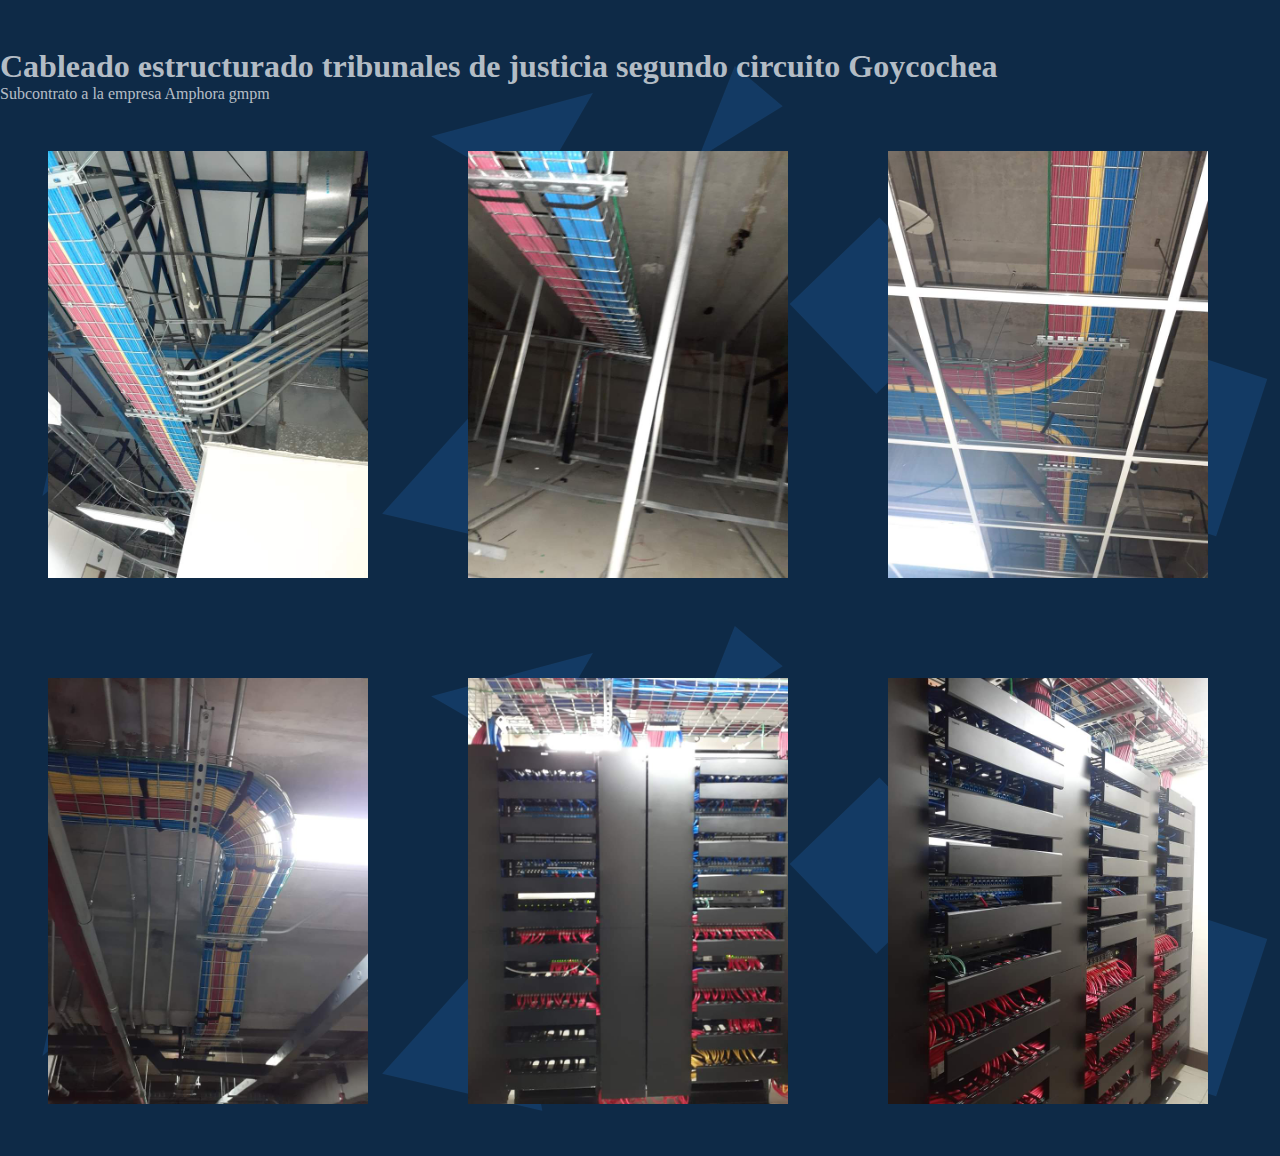
==== images-proyect-1.html @ cfe393d9 "first commit" ====
<!DOCTYPE html>
<html lang="en">
<head>
  <meta charset="UTF-8">
  <meta name="viewport" content="width=device-width, initial-scale=1.0">
  <title>Images</title>
  <!-- styles -->
  <link rel="stylesheet" href="styles-project-1.css">
  <!-- favicon -->
  <link rel="shortcut icon" href="assets/Logo_remaster.jpeg" type="image/logo_icon">
  <!-- bootstrap -->
  <link href="https://cdn.jsdelivr.net/npm/bootstrap@5.3.0-alpha1/dist/css/bootstrap.min.css" rel="stylesheet" integrity="sha384-GLhlTQ8iRABdZLl6O3oVMWSktQOp6b7In1Zl3/Jr59b6EGGoI1aFkw7cmDA6j6gD" crossorigin="anonymous">
</head>
<body class="main container-fluid">
  <div class="text-center d-flex flex-column  ">
    <h1>Cableado estructurado tribunales de justicia segundo circuito Goycochea</h1>
    <p>Subcontrato a la empresa Amphora gmpm</p>
    <div class=" mx-auto">
      <img class="img img-fluid img-thumbnail" src="/assets/structured-cabling/sc1.jpg" alt="image-1">
      <img class="img img-fluid img-thumbnail" src="/assets/structured-cabling/sc2.jpg" alt="image-2">
      <img class="img img-fluid img-thumbnail" src="/assets/structured-cabling/sc3.jpg" alt="image-3">
      <img class="img img-fluid img-thumbnail" src="/assets/structured-cabling/sc4.jpg" alt="image-4">
      <img class="img img-fluid img-thumbnail" src="/assets/structured-cabling/sc5.jpg" alt="image-5">
      <img class="img img-fluid img-thumbnail" src="/assets/structured-cabling/sc6.jpg" alt="image-6">
    </div>
  </div>
</body>
</html>
---- styles-project-1.css ----
*{
  box-sizing: border-box;
  padding: 0;
  margin: 0;
  color:#ffffffb4;
}

.container-fluid{
  background-image: url("data:image/svg+xml,%3csvg xmlns='http://www.w3.org/2000/svg' version='1.1' xmlns:xlink='http://www.w3.org/1999/xlink' xmlns:svgjs='http://svgjs.dev/svgjs' width='1440' height='560' preserveAspectRatio='none' viewBox='0 0 1440 560'%3e%3cg mask='url(%26quot%3b%23SvgjsMask1000%26quot%3b)' fill='none'%3e%3crect width='1440' height='560' x='0' y='0' fill='%230e2a47' data-darkreader-inline-fill='' style='--darkreader-inline-fill: %230b2239%3b'%3e%3c/rect%3e%3cpath d='M533.7344216647963 201.15018562564853L592.9244802417702 98.6299968673517 431.21423290649943 141.9601270486746z' fill='rgba(28%2c 83%2c 142%2c 0.4)' class='triangle-float3' data-darkreader-inline-fill='' style='--darkreader-inline-fill: rgba(22%2c 66%2c 114%2c 0.4)%3b'%3e%3c/path%3e%3cpath d='M508.08690587449564 379.89923658950846L382.1993771681733 519.4438286376685 542.2753276180363 556.4002737607336z' fill='rgba(28%2c 83%2c 142%2c 0.4)' class='triangle-float3' data-darkreader-inline-fill='' style='--darkreader-inline-fill: rgba(22%2c 66%2c 114%2c 0.4)%3b'%3e%3c/path%3e%3cpath d='M1220.06319004886 540.0998886939122L1271.135976134986 382.91401575896845 1113.9501032000423 331.84122967284225 1062.8773171139162 489.02710260778605z' fill='rgba(28%2c 83%2c 142%2c 0.4)' class='triangle-float2' data-darkreader-inline-fill='' style='--darkreader-inline-fill: rgba(22%2c 66%2c 114%2c 0.4)%3b'%3e%3c/path%3e%3cpath d='M786.6263574798724 110.13169579483784L738.7720067411617 69.9771277397576 702.4673300278967 161.83593787536358z' fill='rgba(28%2c 83%2c 142%2c 0.4)' class='triangle-float2' data-darkreader-inline-fill='' style='--darkreader-inline-fill: rgba(22%2c 66%2c 114%2c 0.4)%3b'%3e%3c/path%3e%3cpath d='M124.7151706016692 432.7866866177183L68.8128311425835 399.1971723252433 46.379729433413786 499.8454386601094z' fill='rgba(28%2c 83%2c 142%2c 0.4)' class='triangle-float2' data-darkreader-inline-fill='' style='--darkreader-inline-fill: rgba(22%2c 66%2c 114%2c 0.4)%3b'%3e%3c/path%3e%3cpath d='M789.7449123092679 309.60858956418133L876.2962714961025 399.2351457019243 965.9228276338454 312.68378651508976 879.3714684470109 223.0572303773468z' fill='rgba(28%2c 83%2c 142%2c 0.4)' class='triangle-float3' data-darkreader-inline-fill='' style='--darkreader-inline-fill: rgba(22%2c 66%2c 114%2c 0.4)%3b'%3e%3c/path%3e%3c/g%3e%3cdefs%3e%3cmask id='SvgjsMask1000'%3e%3crect width='1440' height='560' fill='white' data-darkreader-inline-fill='' style='--darkreader-inline-fill: %23181a1b%3b'%3e%3c/rect%3e%3c/mask%3e%3cstyle%3e %40keyframes float1 %7b 0%25%7btransform: translate(0%2c 0)%7d 50%25%7btransform: translate(-10px%2c 0)%7d 100%25%7btransform: translate(0%2c 0)%7d %7d .triangle-float1 %7b animation: float1 5s infinite%3b %7d %40keyframes float2 %7b 0%25%7btransform: translate(0%2c 0)%7d 50%25%7btransform: translate(-5px%2c -5px)%7d 100%25%7btransform: translate(0%2c 0)%7d %7d .triangle-float2 %7b animation: float2 4s infinite%3b %7d %40keyframes float3 %7b 0%25%7btransform: translate(0%2c 0)%7d 50%25%7btransform: translate(0%2c -10px)%7d 100%25%7btransform: translate(0%2c 0)%7d %7d .triangle-float3 %7b animation: float3 6s infinite%3b %7d %3c/style%3e%3cstyle class='darkreader darkreader--sync' media='screen'%3e%3c/style%3e%3c/defs%3e%3c/svg%3e");

}

.text-center{
  padding-top: 3rem;
}

.img{
  margin: 3rem;
  width: 20rem;
}


@media screen and (max-width: 700px){
  .img{
    width: 10rem;
    /* height: 55vh; */
  } 
}
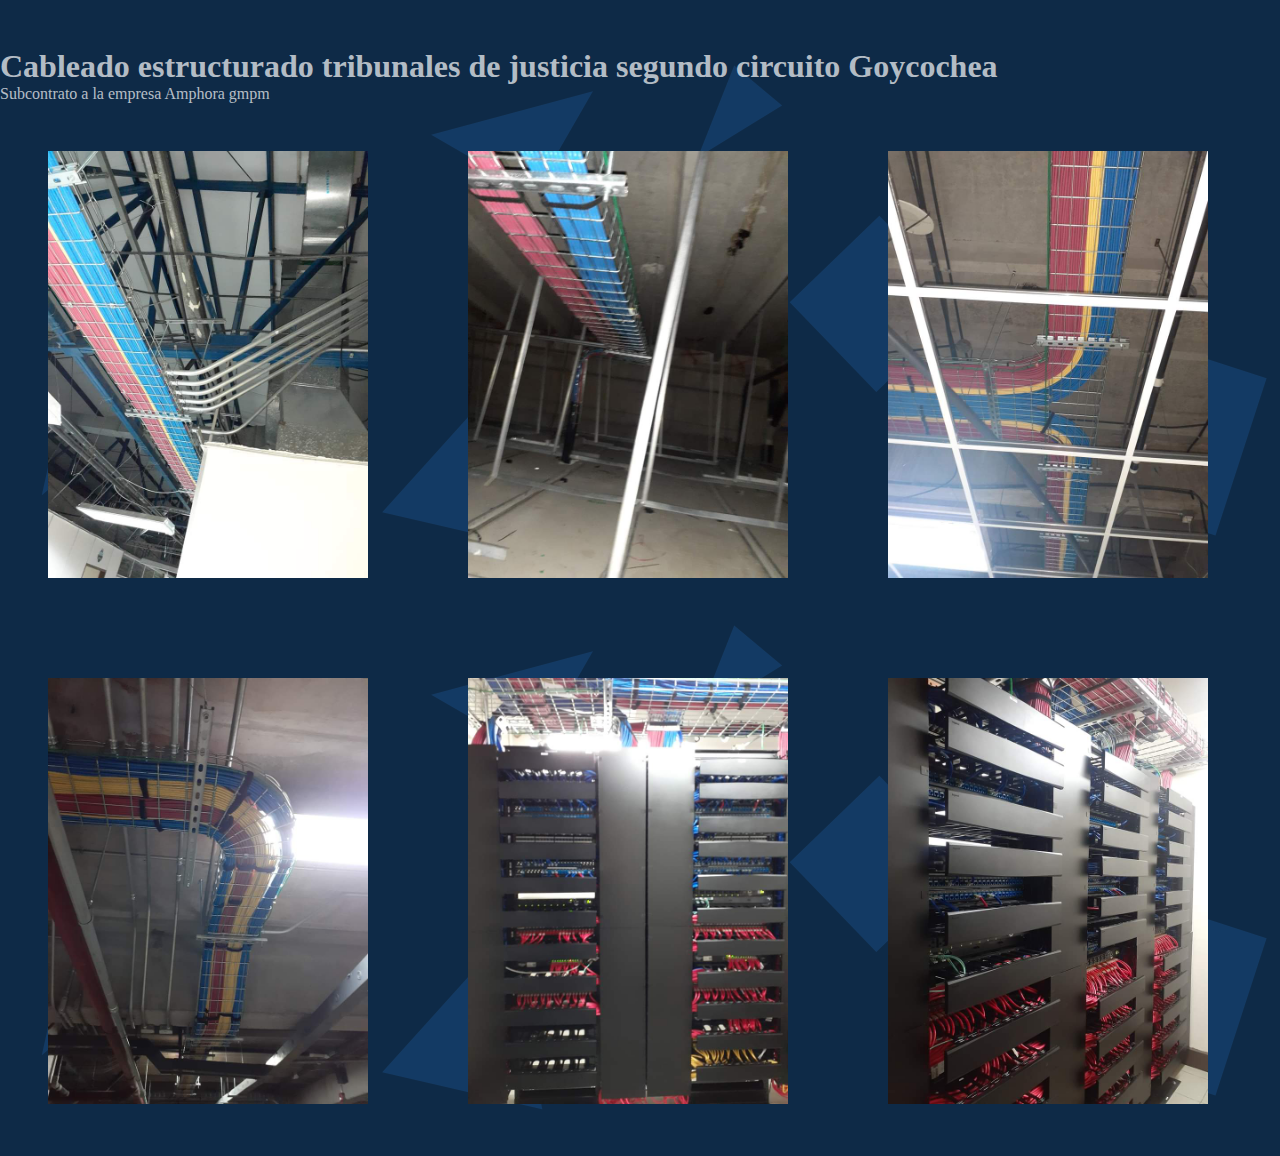
==== commit e2b8faf6: "update" ====
--- a/images-proyect-1.html
+++ b/images-proyect-1.html
@@ -16,12 +16,12 @@
     <h1>Cableado estructurado tribunales de justicia segundo circuito Goycochea</h1>
     <p>Subcontrato a la empresa Amphora gmpm</p>
     <div class=" mx-auto">
-      <img class="img img-fluid img-thumbnail" src="/assets/structured-cabling/sc1.jpg" alt="image-1">
-      <img class="img img-fluid img-thumbnail" src="/assets/structured-cabling/sc2.jpg" alt="image-2">
-      <img class="img img-fluid img-thumbnail" src="/assets/structured-cabling/sc3.jpg" alt="image-3">
-      <img class="img img-fluid img-thumbnail" src="/assets/structured-cabling/sc4.jpg" alt="image-4">
-      <img class="img img-fluid img-thumbnail" src="/assets/structured-cabling/sc5.jpg" alt="image-5">
-      <img class="img img-fluid img-thumbnail" src="/assets/structured-cabling/sc6.jpg" alt="image-6">
+      <img class="img img-fluid img-thumbnail" src="assets\structured-cabling\sc1.jpg" alt="image-1">
+      <img class="img img-fluid img-thumbnail" src="assets\structured-cabling\sc2.jpg" alt="image-2">
+      <img class="img img-fluid img-thumbnail" src="assets\structured-cabling\sc3.jpg" alt="image-3">
+      <img class="img img-fluid img-thumbnail" src="assets\structured-cabling\sc4.jpg" alt="image-4">
+      <img class="img img-fluid img-thumbnail" src="assets\structured-cabling\sc5.jpg" alt="image-5">
+      <img class="img img-fluid img-thumbnail" src="assets\structured-cabling\sc6.jpg" alt="image-6">
     </div>
   </div>
 </body>
